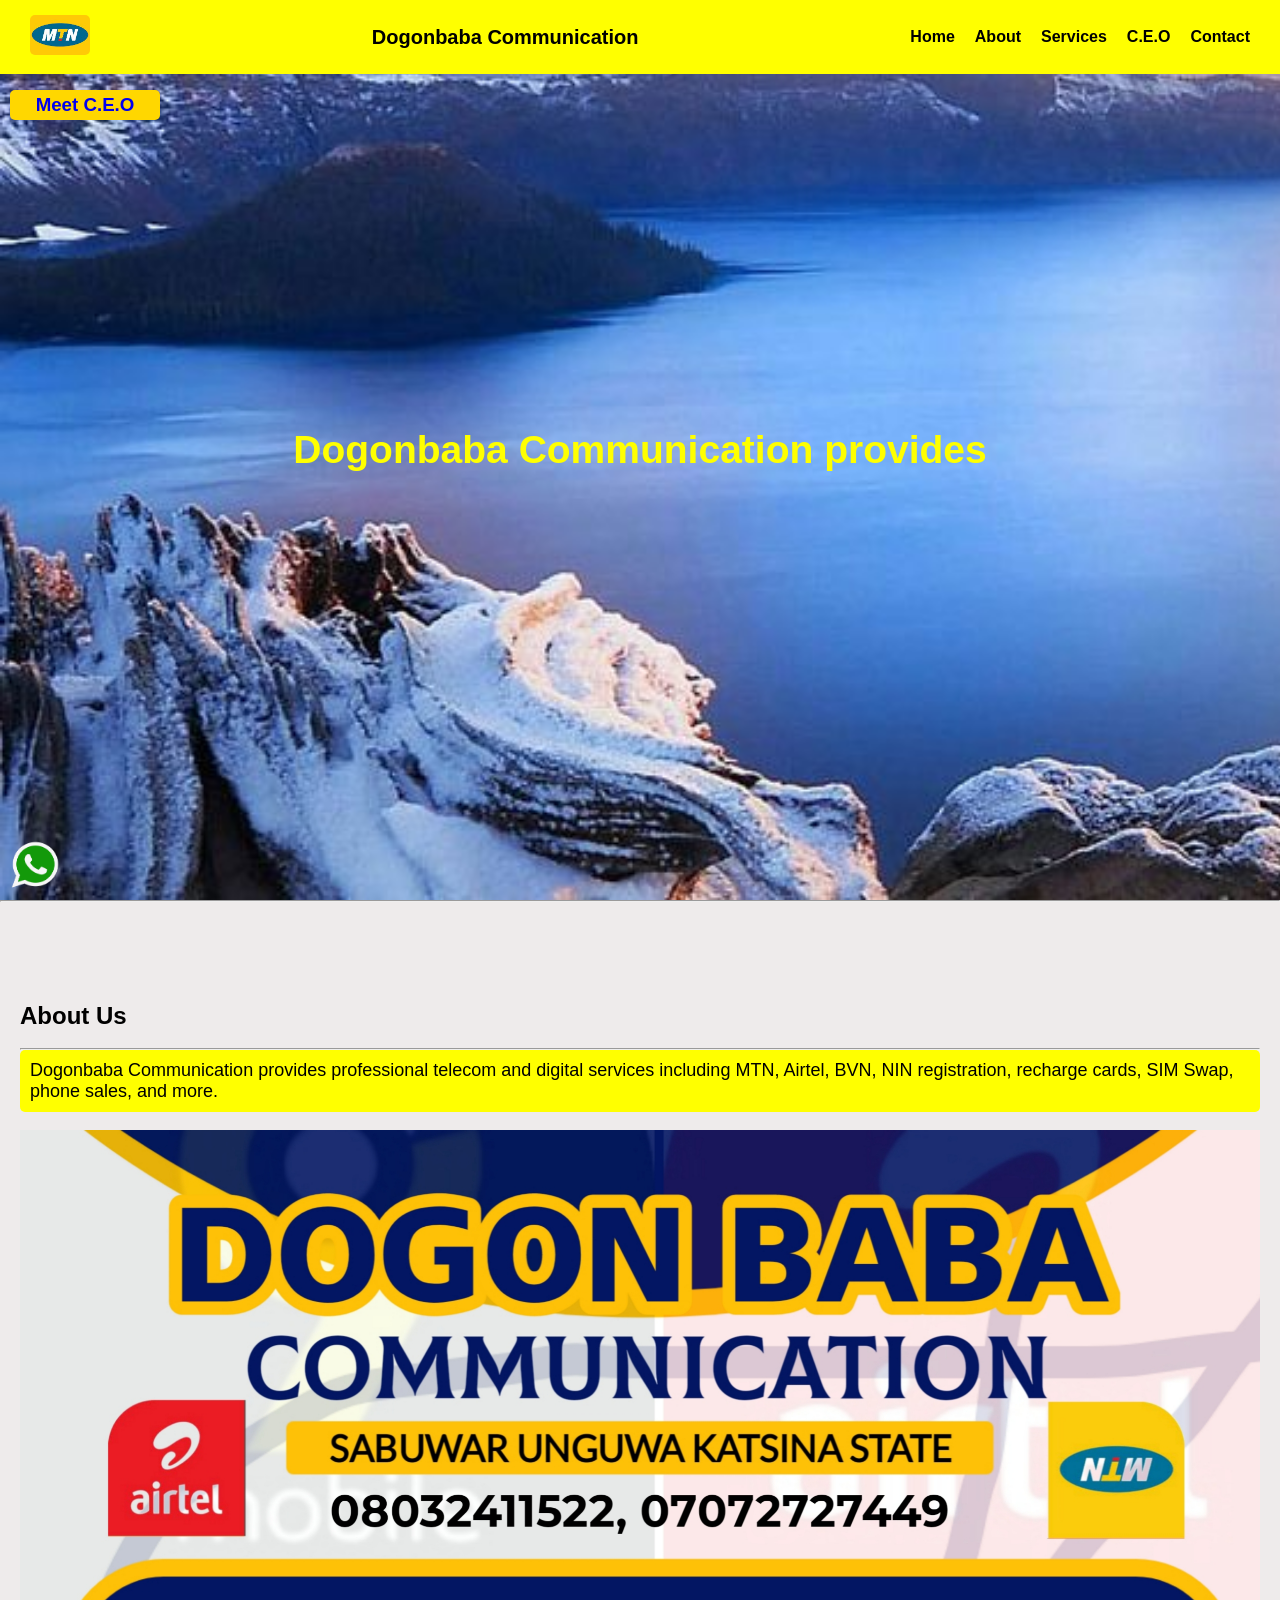
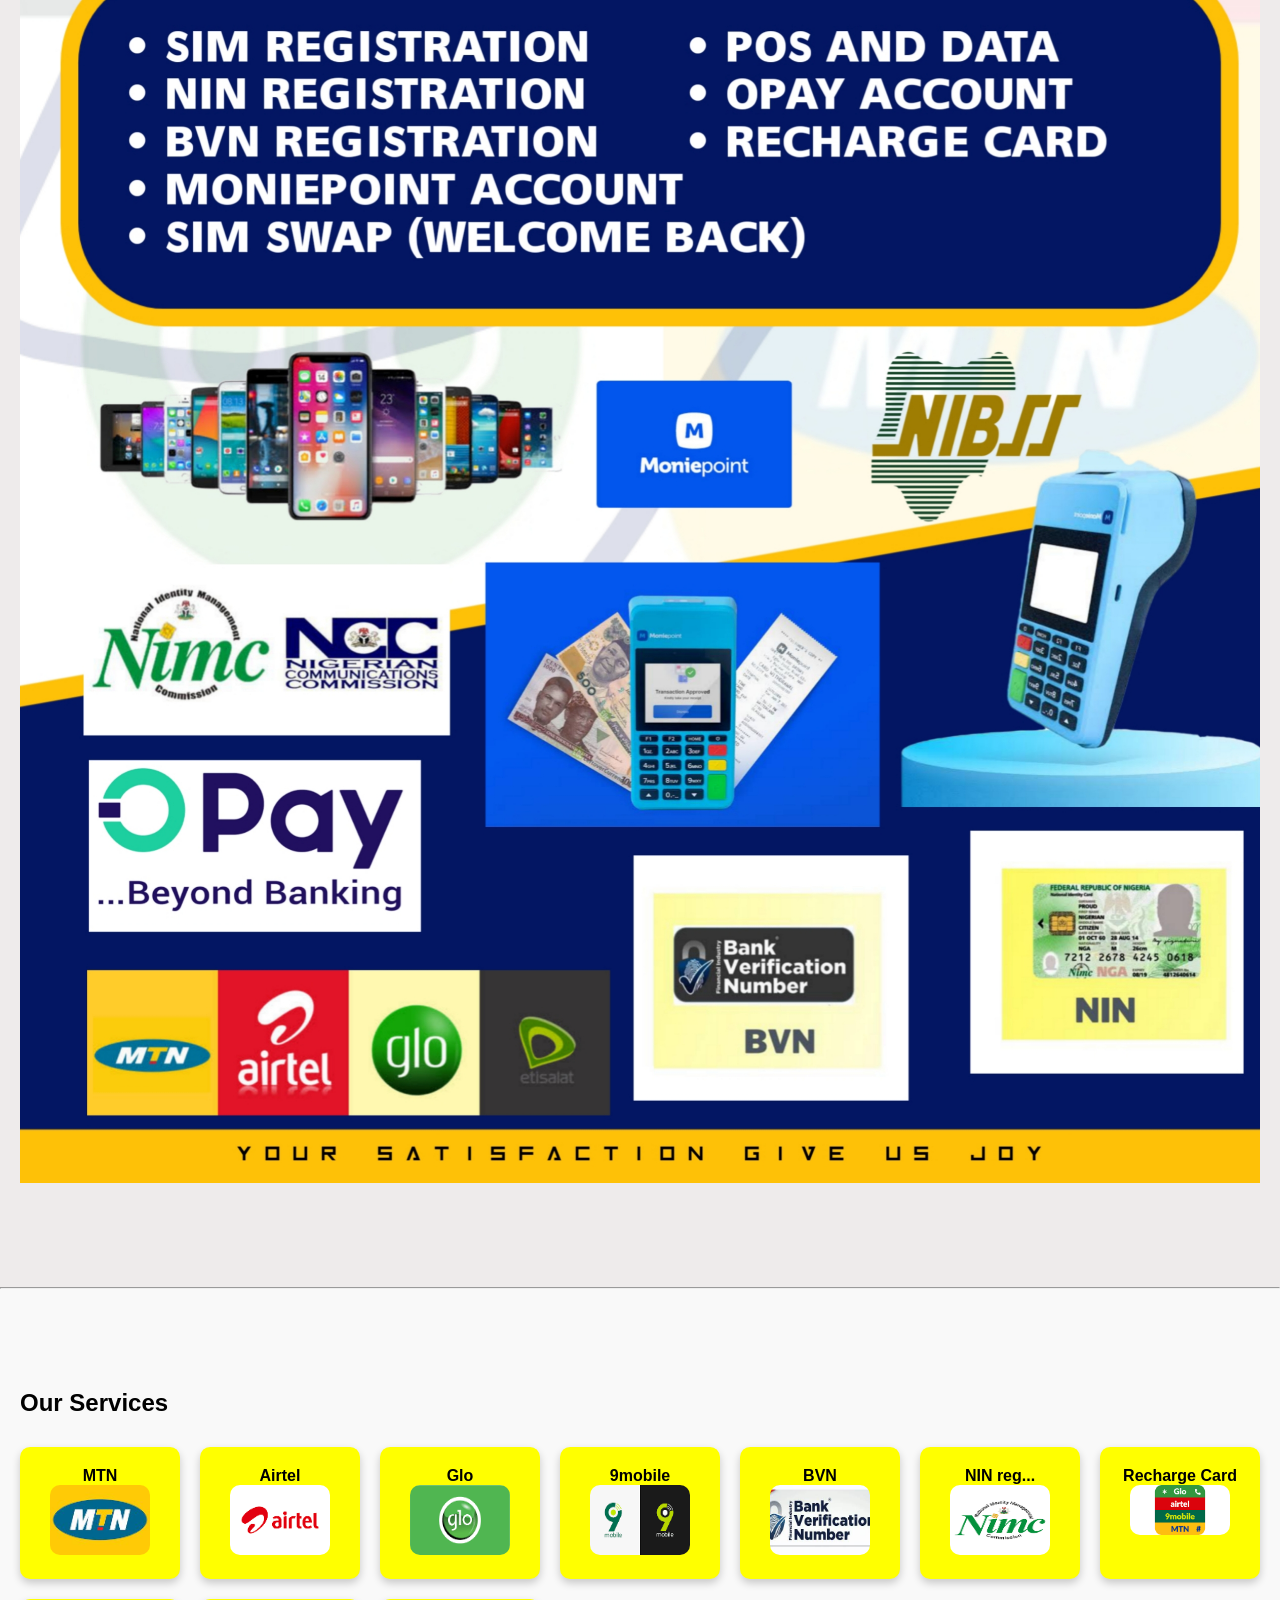
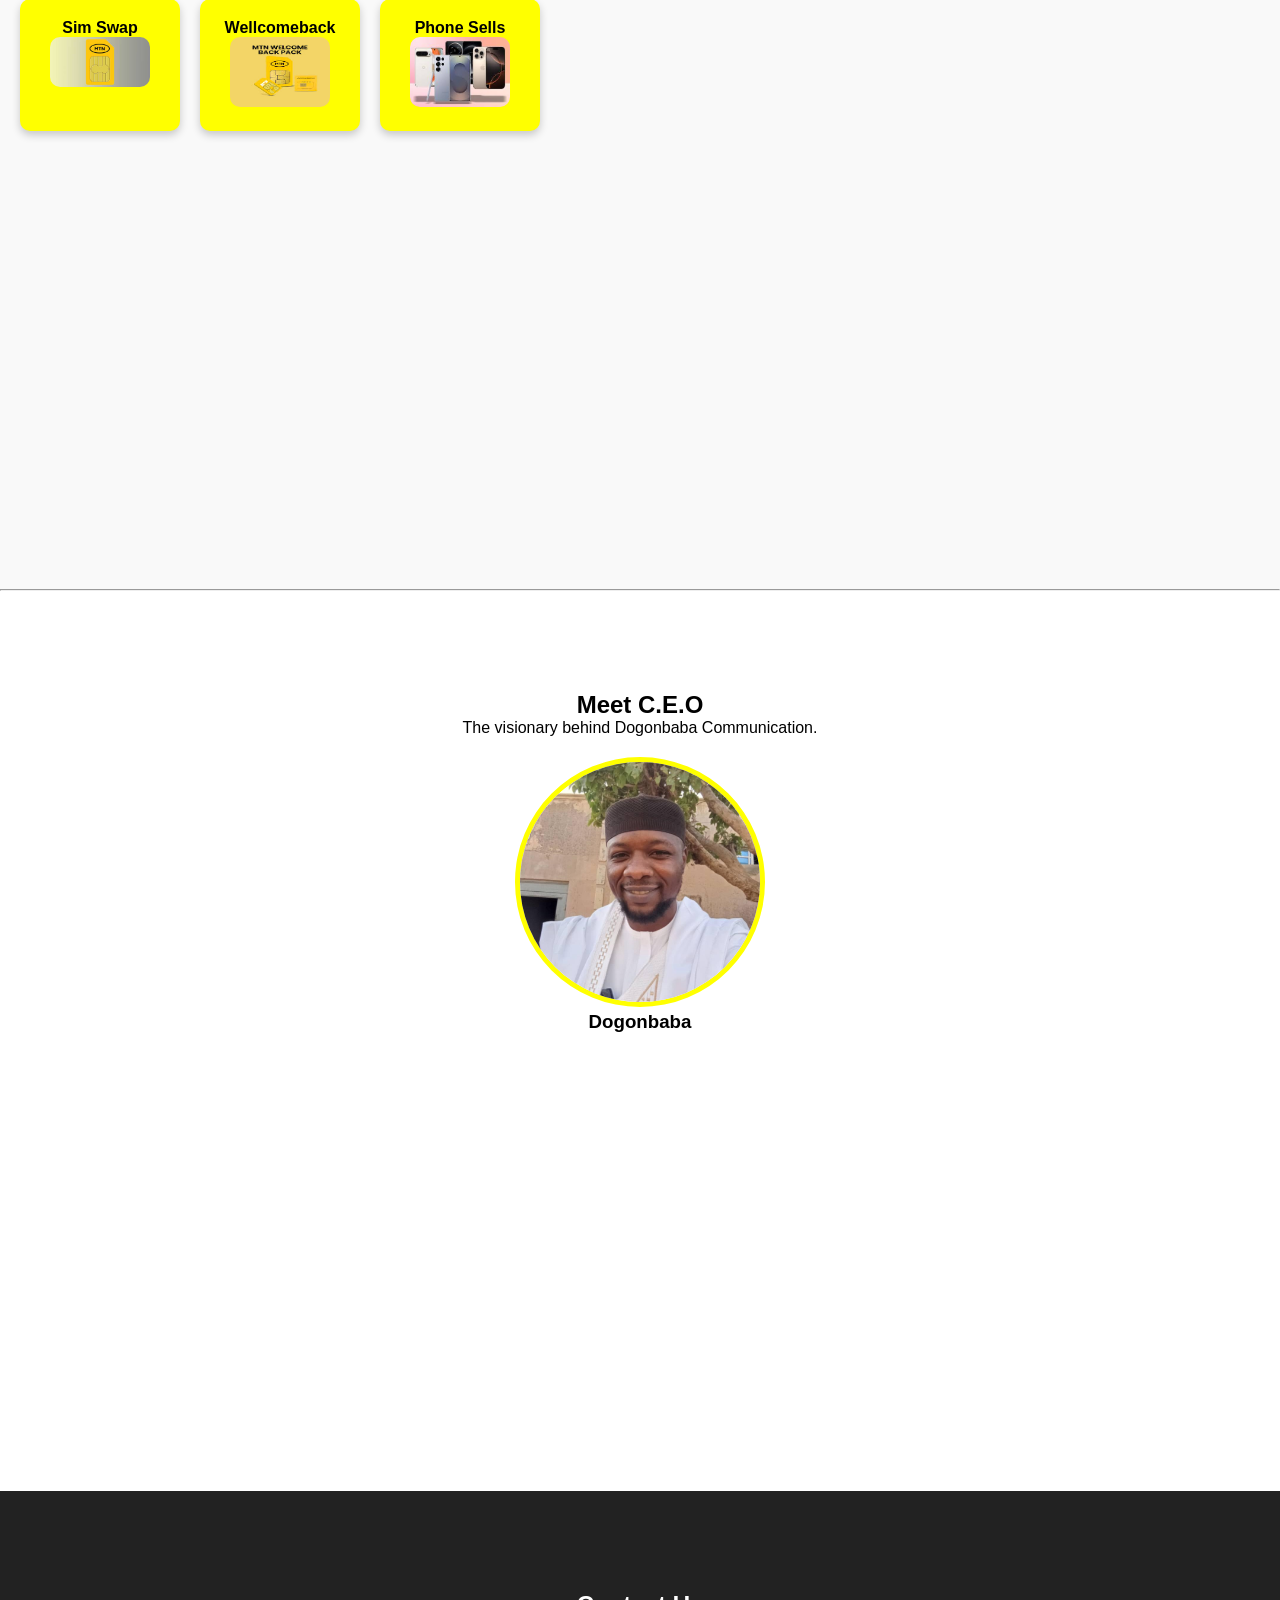
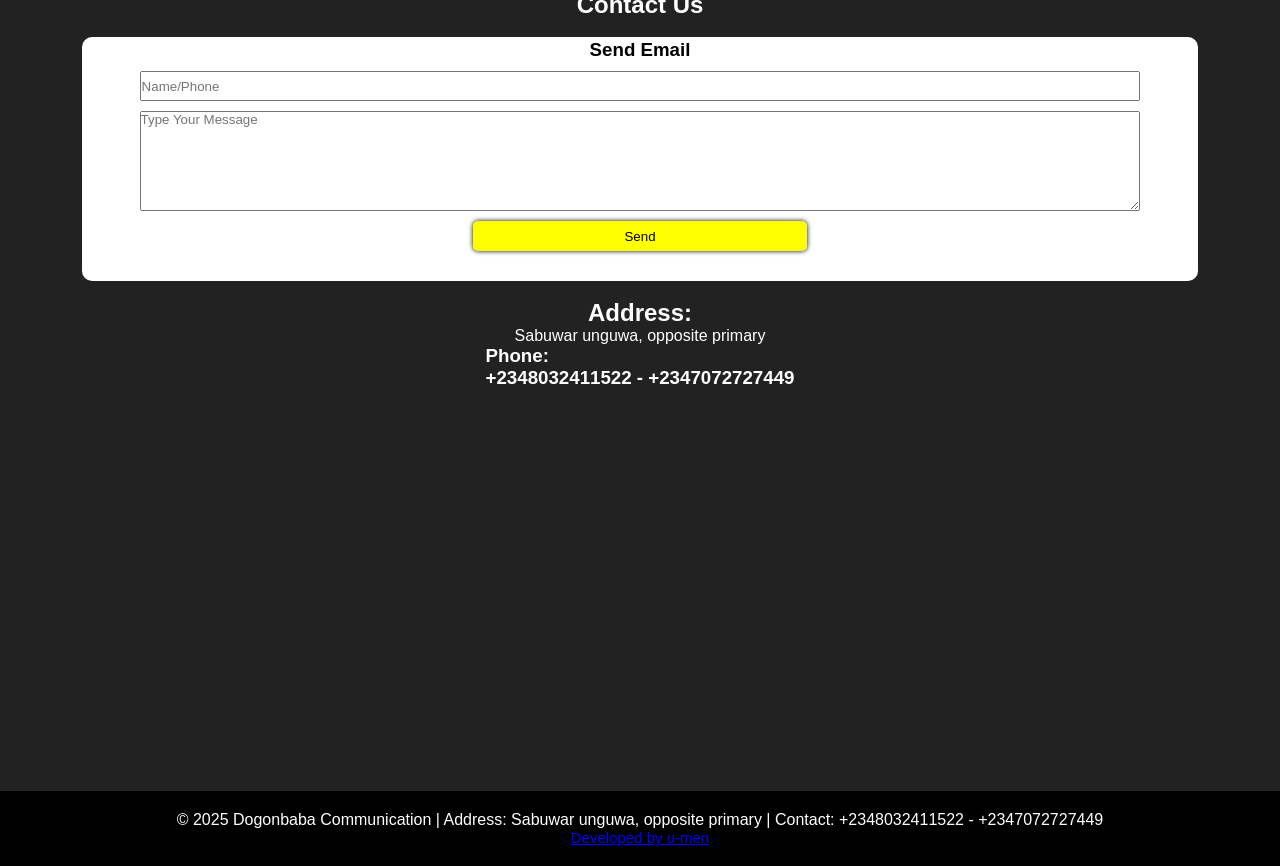
==== index.html @ 15e001a0 "Add files via upload" ====
<!DOCTYPE html>
<html lang="en">
<head>
  <meta charset="UTF-8">
  <meta name="viewport" content="width=device-width, initial-scale=1.0">
  <title>Dogonbaba Communication</title>
  <link rel="stylesheet" href="style.css">
  <link rel="icon" href="./mtn.jfif">
</head>
<body>

  <!-- HEADER -->
  <header>
    <a href="#home">
    <img src="mtn.jfif" alt="logo" width="60" height="40">
  </a>
    <h1>Dogonbaba Communication</h1>
    <nav>
      <a href="#home">Home</a>
      <a href="#about">About</a>
      <a href="#services">Services</a>
      <a href="#ceo">C.E.O</a>
      <a href="#contact">Contact</a>
    </nav>
    <span class="menu-toggle" onclick="toggleMenu()">☰</span>
  </header>

  <!-- SIDEBAR -->
  <div class="sidebar" id="sidebar">
    <a href="#home" onclick="toggleMenu()">Home</a>
    <a href="#about" onclick="toggleMenu()">About</a>
    <a href="#services" onclick="toggleMenu()">Services</a>
    <a href="#ceo" onclick="toggleMenu()">C.E.O</a>
    <a href="#contact" onclick="toggleMenu()">Contact</a>
  </div>

  <!-- HOME -->
  <section id="home">
    <h2 style="color: yellow;" id="message">Welcome to Dogonbaba Communication</h2>
    <a href="https://wa.me/message/7XPYGDAYXZLWI1">
    <img id="whatsapp" src="whatsapp.png" width="50" height="50" alt=""></a>
  </section>
  <a href="#ceo"><div class="ce-shotcut" onclick="ceo()"><h3>Meet C.E.O</h3></div></a>
<hr>
  <!-- ABOUT -->
  <section id="about">
    <h2>About Us</h2><br><hr>
    <div class="about-container">
    <p>Dogonbaba Communication provides professional telecom and digital services including MTN, Airtel, BVN, NIN registration, recharge cards, SIM Swap, phone sales, and more.</p>
  </div><br>
  <img id="player" src="player.jpg" alt="">
  </section><hr>

  <!-- SERVICES -->
  <section id="services">
    <h2>Our Services</h2>
    <div class="services-grid">
      <div class="service-box">MTN <img src="mtn.jfif" width="100" height="70" alt="MTN"></div>
      <div class="service-box">Airtel <img src="airtel1.png" width="100" height="70" alt="Airtel"></div>
      <div class="service-box">Glo <img src="glo.png" width="100" height="70" alt="Glo"></div>
      <div class="service-box">9mobile <img src="9mobile.png" width="100" height="70" alt="9mobile"></div>
      <div class="service-box">BVN <img src="[data-uri]" width="100" height="70" alt="BVN"></div>

      <div class="service-box">NIN reg... <img src="[data-uri]" width="100" height="70" alt="NIN registration"></div>
      <div class="service-box">Recharge Card <img src="recharge.png" width="100" height="50" alt="recharge"></div>
      <div class="service-box">Sim Swap <img src="[data-uri]" width="100" height="50" alt="Sim Swap"></div>
      <div class="service-box">Wellcomeback <img src="[data-uri]" width="100" height="70" alt="Wellcomeback"></div>
      <div class="service-box">Phone Sells <img src="[data-uri]" width="100" height="70" alt="Phone Sells"></div>
    </div>
  </section><hr>

  <!-- C.E.O -->
  <section id="ceo">
    <h2>Meet C.E.O</h2>
    <p>The visionary behind Dogonbaba Communication.</p>
    <a href="https://wa.me/message/7XPYGDAYXZLWI1">
    <img src="ceo.jfif" alt="C.E.O - Dogonbaba Communication"></a>
    <h3>Dogonbaba</h3>
  </section>

  <!-- CONTACT -->
  <section id="contact">
    <h2>Contact Us</h2><br>

    <form action="mailto:muhammaduumardanjuma@gmail.com" method="post" enctype="text/plain" id="form">
        <h3 style="color: black;">Send Email</h3>
        <input type="text" placeholder="Name/Phone" required>
        <textarea id="messages" placeholder="Type Your Message" required></textarea>
        <button onclick="sendbtn()">Send</button><br>
    </form><br>

    <h1>Address:</h1> 
    <p>Sabuwar unguwa, opposite primary</p>
    <h3>Phone: <p> +2348032411522 - +2347072727449</p></h3>
  </section>
  

  <!-- FOOTER -->
  <footer>
    <p>&copy; 2025 Dogonbaba Communication | Address: Sabuwar unguwa, opposite primary | Contact: +2348032411522 - +2347072727449</p>
    <a id="my-a" href="developer.html">
      <p id="developer">Developed by u-men</p>
    </a>
  </footer>

  <script src="script.js"></script>
</body>
</html>
---- style.css ----
* {
    margin: 0;
    padding: 0;
    box-sizing: border-box;
    scroll-behavior: smooth;
    font-family: Arial, Helvetica, sans-serif;
  }
  body {
    background: white;
    color: black;
  }

  /* HEADER */
  header {
    position: fixed;
    top: 0;
    left: 0;
    width: 100%;
    background: yellow;
    color: black;
    display: flex;
    justify-content: space-between;
    align-items: center;
    padding: 15px 30px;
    z-index: 1000;
  }
  header h1 {
    font-size: 20px;
    font-weight: bold;
  }
  header img{
    margin-right: 10px;
    border-radius: 5px;
  }
  nav {
    display: flex;
    gap: 20px;
  }
  nav a {
    color: black;
    text-decoration: none;
    font-weight: bold;
  }
  nav a:hover {
    text-decoration: underline;
  }

  /* MOBILE MENU BUTTON */
  .menu-toggle {
    display: none;
    font-size: 28px;
    cursor: pointer;
  }

  /* SIDEBAR MENU */
  .sidebar {
    position: fixed;
    top: 0;
    right: -250px;
    width: 250px;
    height: 100%;
    background: black;
    color: white;
    padding: 30px 20px;
    transition: right 0.3s ease;
    z-index: 2000;
  }
  .sidebar.active {
    right: 0;
  }
  .sidebar a {
    display: block;
    color: yellow;
    margin: 15px 0;
    font-weight: bold;
    text-decoration: none;
  }
  .sidebar a:hover {
    text-decoration: underline;
  }

  /* SECTIONS */
  section {
    padding: 100px 20px;
    min-height: 100vh;
  }
  #home {
    background: url("bg2.jpg");
    background-size: cover;
    color: white;
    display: flex;
    align-items: center;
    justify-content: center;
    text-align: center;
    font-size: 26px;
    font-weight: bold;
  }
  #message{
    animation: change 1s infinite alternate;
  }
  @keyframes change{
    from{
      opacity: 0%;
      transform: translatex(-10px);
    }
    to{
      transform: translatex(10px);
    }
  }
  #about {
    background: white;
    color: black;
    background: rgb(238, 235, 235);
  }
  #player{
    width: 100%;
  }
  .about-container{
    display: flex;
    justify-content: center;
    align-items: center;
    background: yellow;
    width: 100%;
    padding: 10px;
    font-size: 18px;
    font-family: Georgia, 'Times New Roman', Times, serif;
    border-radius: 5px;
  }
  #services {
    background: #f9f9f9;
  }
  #services img{
    border-radius: 10px;
  }
  #ceo {
    background: white;
    text-align: center;
  }
  .ce-shotcut{
    position: absolute;
    background: gold;
    border: none;
    width: 150px;
    height: 30px;
    top: 90px;
    left: 10px;
    display: flex;
    justify-content: center;
    align-items: center;
    border-radius: 5px;
    animation: down 1s alternate;
  }
  @keyframes down{
    from{
      transform: translatey(-100px);
    }
    to{
      transform: translatey(0px);
    }
  }
  #whatsapp{
    position: fixed;
    left: 10px;
    bottom: 10px;
    animation: flow 1s infinite alternate;
  }
@keyframes flow{
  form{
    transform: scale(-1.1);
  }
  to{
    transform: scale(1.2);
  }
}
  #ceo img {
    width: 250px;
    border-radius: 50%;
    margin-top: 20px;
    border: 5px solid yellow;
  }
  #contact {
    background: #222;
    color: white;
    display: flex;
    flex-direction: column;
    align-items: center;
  }
#developer{
 color: blue;
 font-size: 15px;
 
}
#my-a{
  color: blue;
  font-size: 15px;
}
  /* form */
  #form{
    background: white;
    width: 90%;
    padding: 2px;
    display: flex;
    flex-direction: column;
    justify-content: center;
    align-items: center;
    gap: 10px;
    border-radius: 10px;
    box-sizing: 0 0 15px white;
  }
  #form input{
    width: 90%;
    height: 30px;
  }
  #form textarea{
    width: 90%;
    height: 100px;
    max-width: 90%; max-height: 100px;
    min-width: 90%; min-height: 100px;
    }
    #form button{
      width: 30%;
      height: 30px;
      border: none;
      background: yellow;
      border-radius: 5px;
      box-shadow: 0 0 5px black;
    }
    #form button:focus{
      background: skyblue;
    }

  /* SERVICES GRID */
  .services-grid {
    display: grid;
    grid-template-columns: repeat(auto-fit, minmax(150px, 1fr));
    gap: 20px;
    margin-top: 30px;
  }
  .service-box {
    background: yellow;
    padding: 20px;
    text-align: center;
    border-radius: 10px;
    font-weight: bold;
    box-shadow: 0 4px 8px rgba(0,0,0,0.2);
  }
  .service-box:hover{
    transition: all 0.4s ease-in-out;
    transform: scale(1.1);
    box-shadow: 0 10px 10px black;
  }

  /* FOOTER */
  footer {
    background: black;
    color: white;
    text-align: center;
    padding: 20px;
  }

  /* RESPONSIVE */
  @media(max-width: 768px) {
    nav {
      display: none;
    }
    .menu-toggle {
      display: block;
    }
    #home{
      background: url("bg.jpg");
    }
  }
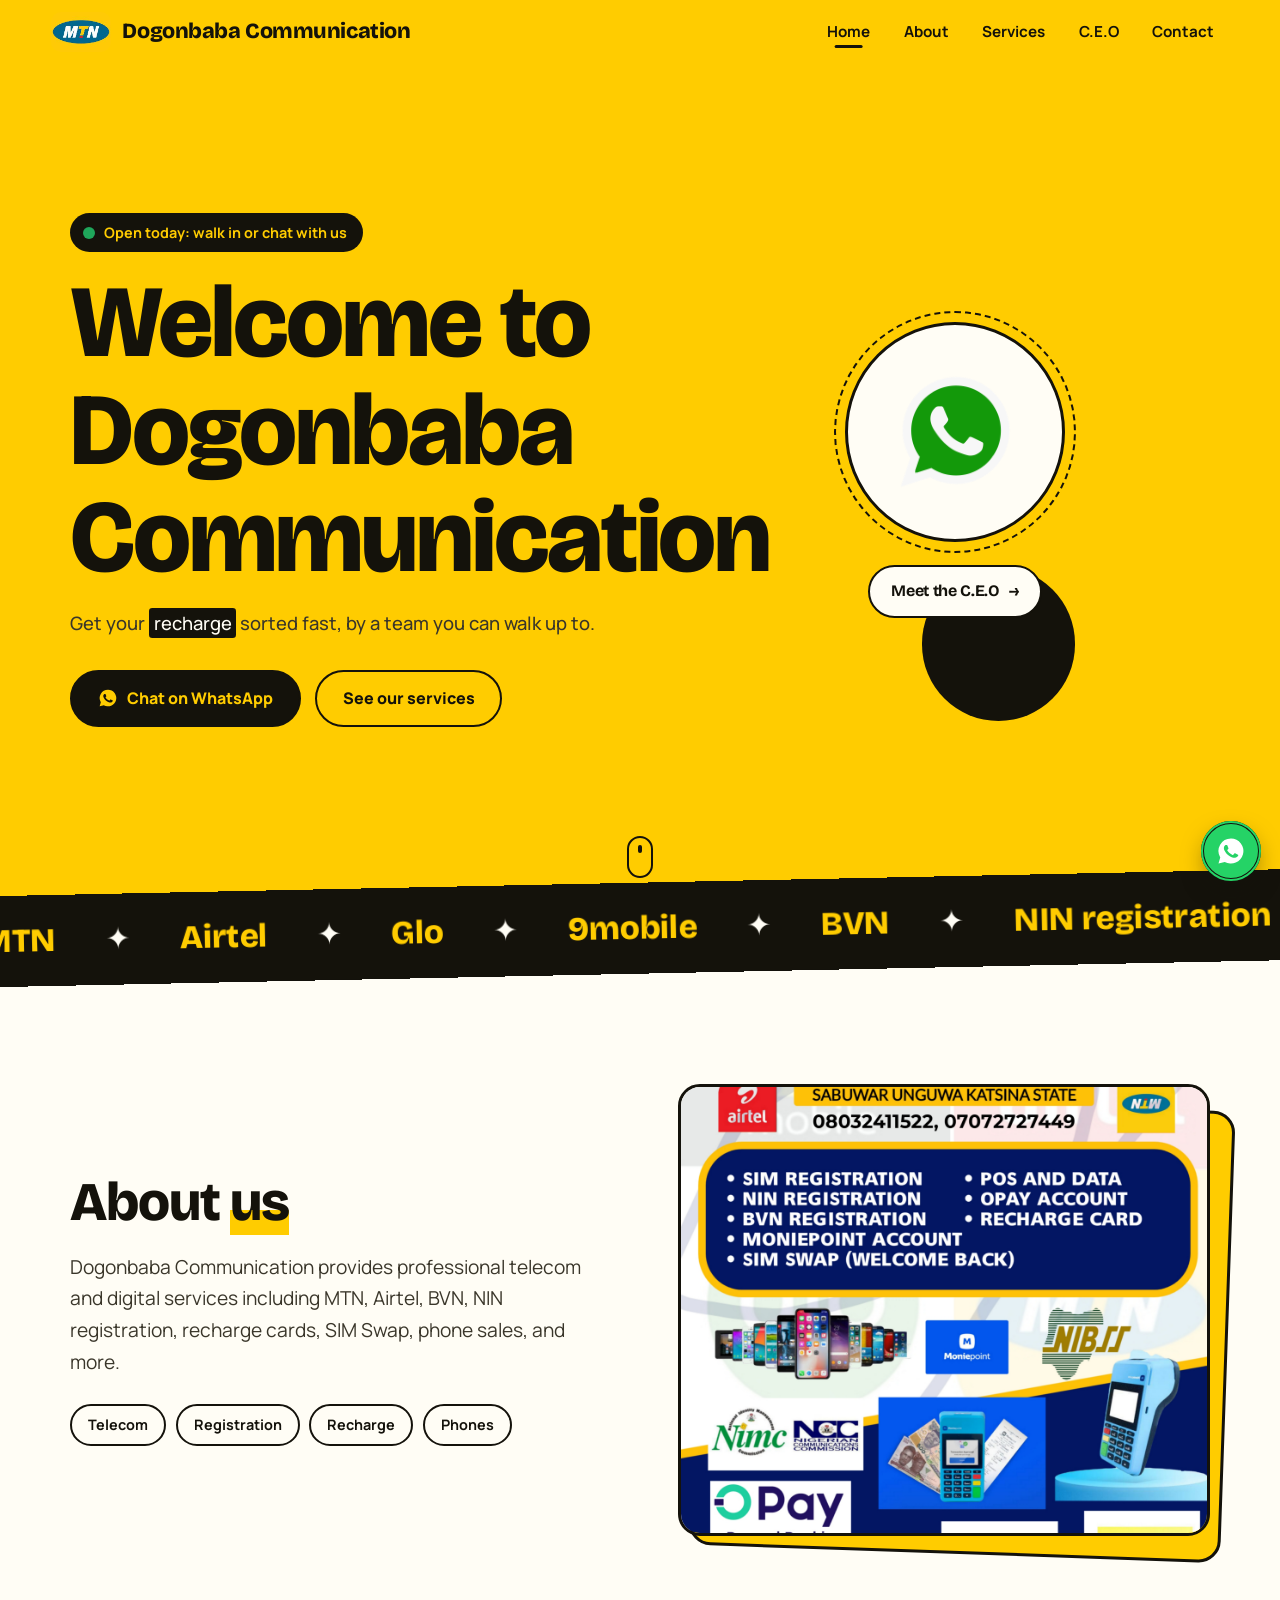
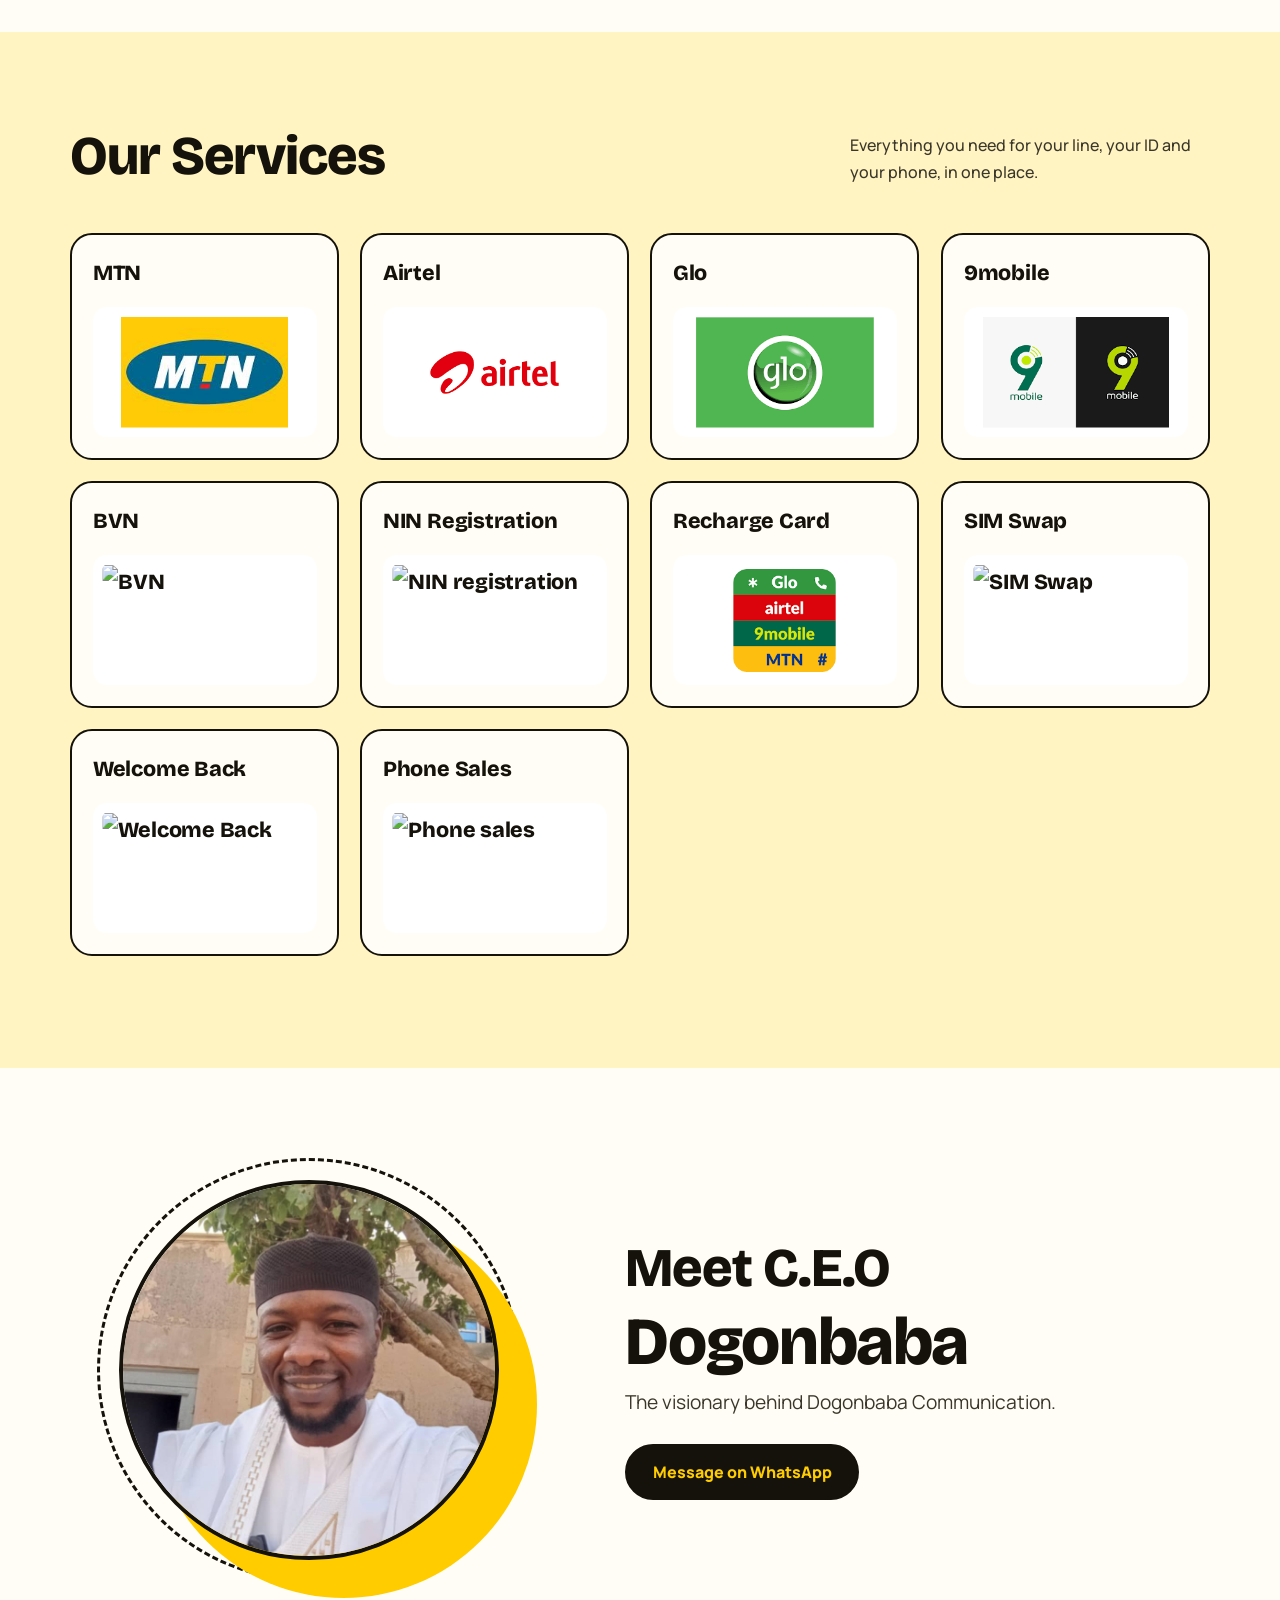
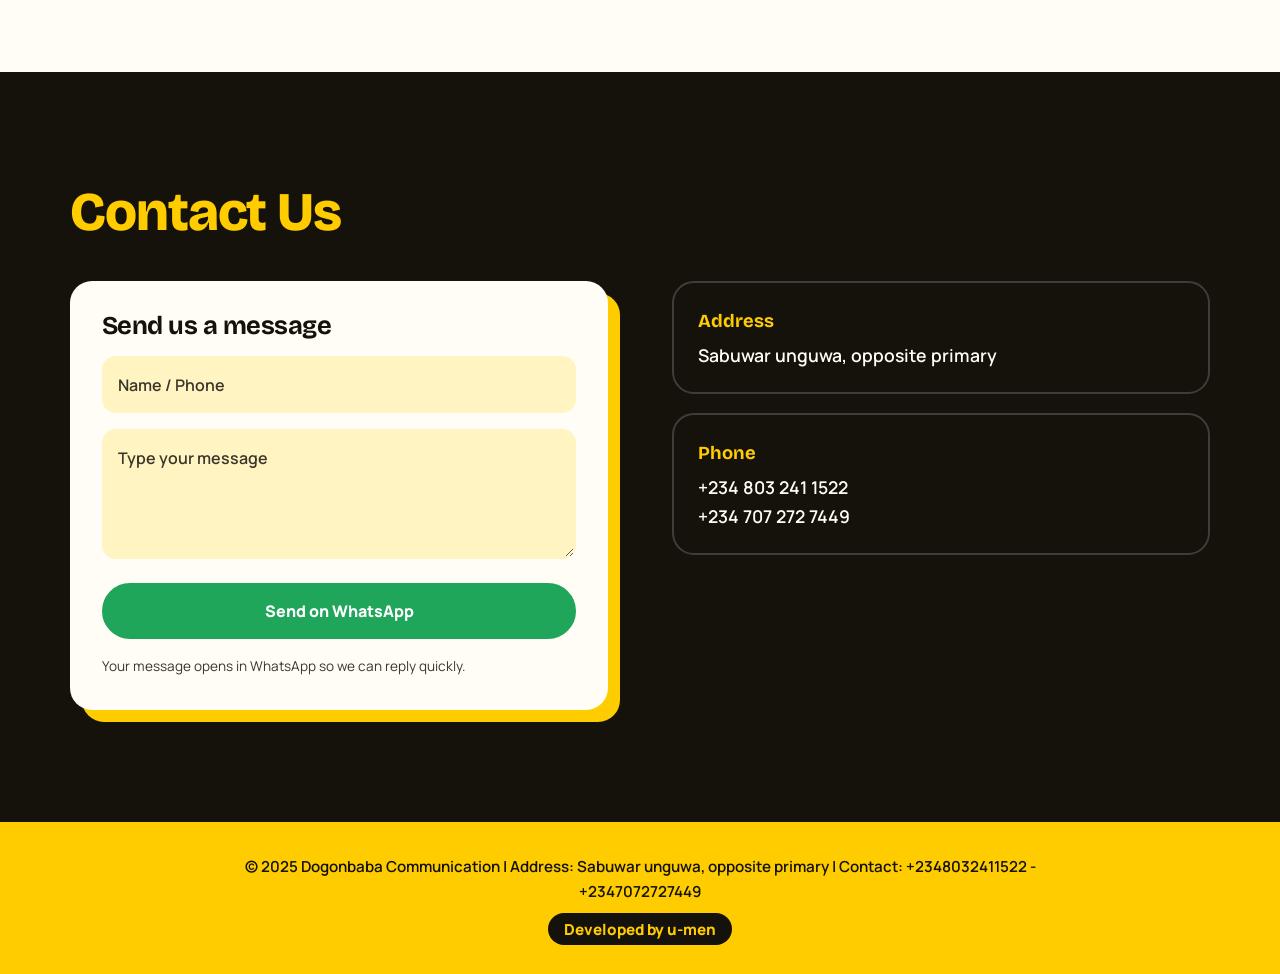
==== commit d5d38253: "Update print statement to reflect farewell message" ====
--- a/index.html
+++ b/index.html
@@ -3,106 +3,647 @@
 <head>
   <meta charset="UTF-8">
   <meta name="viewport" content="width=device-width, initial-scale=1.0">
-  <title>Dogonbaba Communication</title>
-  <link rel="stylesheet" href="style.css">
+  <title>Dogonbaba Communication | MTN, Airtel, BVN, NIN, SIM Swap</title>
+  <meta name="description" content="Dogonbaba Communication: MTN, Airtel, Glo and 9mobile services, BVN and NIN registration, recharge cards, SIM swap and phone sales.">
+  <meta name="theme-color" content="#FFCC00">
   <link rel="icon" href="./mtn.jfif">
+  <link rel="preconnect" href="https://fonts.googleapis.com">
+  <link rel="preconnect" href="https://fonts.gstatic.com" crossorigin>
+  <link href="https://fonts.googleapis.com/css2?family=Bricolage+Grotesque:opsz,wght@12..96,500;12..96,700;12..96,800&family=Manrope:wght@400;500;600;700&display=swap" rel="stylesheet">
+ 
+  <style>
+    /* ============ TOKENS ============ */
+    :root {
+      --yellow: #FFCC00;
+      --yellow-deep: #F2B800;
+      --ink: #14120B;
+      --ink-soft: #3A362A;
+      --paper: #FFFDF5;
+      --cream: #FFF4C2;
+      --line: rgba(20, 18, 11, .12);
+      --green: #1FA65A;
+      --radius: 22px;
+      --ease: cubic-bezier(.22, 1, .36, 1);
+      --display: "Bricolage Grotesque", "Trebuchet MS", system-ui, sans-serif;
+      --body: "Manrope", system-ui, -apple-system, "Segoe UI", Roboto, sans-serif;
+    }
+ 
+    /* ============ BASE ============ */
+    *, *::before, *::after { box-sizing: border-box; margin: 0; padding: 0; }
+    html { scroll-behavior: smooth; scroll-padding-top: 84px; }
+    body {
+      font-family: var(--body);
+      color: var(--ink);
+      background: var(--paper);
+      line-height: 1.65;
+      overflow-x: hidden;
+      -webkit-font-smoothing: antialiased;
+    }
+    img { max-width: 100%; display: block; }
+    a { color: inherit; text-decoration: none; }
+    :focus-visible { outline: 3px solid var(--ink); outline-offset: 3px; border-radius: 6px; }
+    .wrap { width: min(1140px, 92%); margin-inline: auto; }
+    section { position: relative; }
+ 
+    h1, h2, h3 { font-family: var(--display); line-height: 1.05; letter-spacing: -.02em; }
+    h2 { font-size: clamp(2rem, 5vw, 3.4rem); font-weight: 800; }
+ 
+    /* Scroll progress bar */
+    .progress {
+      position: fixed; inset: 0 0 auto 0; height: 4px; z-index: 200;
+      background: var(--ink); transform-origin: left; transform: scaleX(0);
+    }
+ 
+    /* ============ HEADER ============ */
+    header {
+      position: fixed; top: 0; left: 0; right: 0; z-index: 100;
+      display: flex; align-items: center; justify-content: space-between; gap: 1rem;
+      padding: .7rem 4%;
+      background: rgba(255, 204, 0, .92);
+      backdrop-filter: blur(12px);
+      -webkit-backdrop-filter: blur(12px);
+      transition: padding .4s var(--ease), box-shadow .4s var(--ease), background .4s;
+      animation: dropIn .9s var(--ease) both;
+    }
+    header.scrolled { padding-block: .4rem; box-shadow: 0 10px 30px -12px rgba(20, 18, 11, .45); }
+    .brand { display: flex; align-items: center; gap: .7rem; }
+    .brand img { width: 60px; height: 40px; object-fit: cover; border-radius: 10px; transition: transform .5s var(--ease); }
+    .brand:hover img { transform: rotate(-6deg) scale(1.08); }
+    .brand h1 { font-size: clamp(1rem, 2.6vw, 1.35rem); font-weight: 800; }
+ 
+    nav { display: flex; gap: .3rem; }
+    nav a {
+      position: relative; padding: .5rem .9rem; font-weight: 700; font-size: .95rem; border-radius: 999px;
+      transition: color .3s, background .3s;
+    }
+    nav a::after {
+      content: ""; position: absolute; left: 50%; bottom: 4px; width: 0; height: 3px; border-radius: 3px;
+      background: var(--ink); transform: translateX(-50%); transition: width .35s var(--ease);
+    }
+    nav a:hover::after, nav a.active::after { width: 40%; }
+ 
+    .menu-toggle {
+      display: none; width: 44px; height: 44px; border: 0; border-radius: 12px; cursor: pointer;
+      background: var(--ink); color: var(--yellow); font-size: 1.4rem; line-height: 1;
+      transition: transform .3s var(--ease);
+    }
+    .menu-toggle:active { transform: scale(.9); }
+ 
+    /* ============ SIDEBAR (mobile) ============ */
+    .overlay {
+      position: fixed; inset: 0; z-index: 110; background: rgba(20, 18, 11, .55);
+      opacity: 0; pointer-events: none; transition: opacity .4s;
+    }
+    .overlay.open { opacity: 1; pointer-events: auto; }
+    .sidebar {
+      position: fixed; top: 0; right: 0; bottom: 0; z-index: 120; width: min(300px, 82%);
+      background: var(--ink); color: var(--paper);
+      display: flex; flex-direction: column; gap: .4rem; padding: 5rem 1.5rem 2rem;
+      transform: translateX(105%); transition: transform .55s var(--ease);
+    }
+    .sidebar.open { transform: none; }
+    .sidebar a {
+      font-family: var(--display); font-size: 1.7rem; font-weight: 700; padding: .5rem 0;
+      border-bottom: 1px solid rgba(255, 255, 255, .12);
+      opacity: 0; transform: translateX(30px); transition: opacity .5s var(--ease), transform .5s var(--ease), color .3s, padding .3s;
+    }
+    .sidebar.open a { opacity: 1; transform: none; }
+    .sidebar.open a:nth-child(1) { transition-delay: .10s; }
+    .sidebar.open a:nth-child(2) { transition-delay: .16s; }
+    .sidebar.open a:nth-child(3) { transition-delay: .22s; }
+    .sidebar.open a:nth-child(4) { transition-delay: .28s; }
+    .sidebar.open a:nth-child(5) { transition-delay: .34s; }
+    .sidebar a:hover { color: var(--yellow); padding-left: .6rem; }
+ 
+    /* ============ HERO ============ */
+    #home {
+      min-height: 100svh; display: grid; align-items: center;
+      padding: 7.5rem 0 5rem; background: var(--yellow); overflow: hidden; isolation: isolate;
+    }
+    /* signal rings radiating from the corner: the page's one big moment */
+    .signal { position: absolute; right: -8vw; bottom: -10vw; width: 60vw; height: 60vw; z-index: -1; }
+    .signal span {
+      position: absolute; inset: 0; border-radius: 50%; border: 3px solid var(--ink); opacity: 0;
+      animation: ping 6s var(--ease) infinite;
+    }
+    .signal span:nth-child(2) { animation-delay: 1.5s; }
+    .signal span:nth-child(3) { animation-delay: 3s; }
+    .signal span:nth-child(4) { animation-delay: 4.5s; }
+    .signal::after {
+      content: ""; position: absolute; inset: 40%; border-radius: 50%; background: var(--ink);
+    }
+    .hero-grid { display: grid; grid-template-columns: 1.25fr .75fr; gap: 2rem; align-items: center; }
+    .hero-copy .hello {
+      display: inline-flex; align-items: center; gap: .6rem; padding: .45rem 1rem .45rem .5rem;
+      background: var(--ink); color: var(--yellow); border-radius: 999px; font-weight: 700; font-size: .9rem;
+      animation: rise .9s .15s var(--ease) both;
+    }
+    .hello i { width: 12px; height: 12px; border-radius: 50%; background: var(--green); box-shadow: 0 0 0 0 rgba(31, 166, 90, .7); animation: pulse 1.8s infinite; margin-left: .3rem; }
+    #message {
+      font-size: clamp(2.6rem, 8.5vw, 6.4rem); font-weight: 800; margin: 1.1rem 0 1rem; color: var(--ink);
+    }
+    #message .line { display: block; overflow: hidden; }
+    #message .line > span { display: block; transform: translateY(110%); animation: slideUp 1s var(--ease) forwards; }
+    #message .line:nth-child(2) > span { animation-delay: .12s; }
+    #message .line:nth-child(3) > span { animation-delay: .24s; }
+    .swap { display: inline-block; position: relative; color: var(--paper); background: var(--ink); padding: 0 .25em; border-radius: .18em; transition: transform .45s var(--ease), opacity .45s; }
+    .swap.out { transform: translateY(-40%) rotateX(70deg); opacity: 0; }
+    .hero-copy p.lead { max-width: 52ch; font-size: 1.15rem; font-weight: 500; color: var(--ink-soft); animation: rise 1s .5s var(--ease) both; }
+    .cta-row { display: flex; flex-wrap: wrap; gap: .9rem; margin-top: 2rem; animation: rise 1s .65s var(--ease) both; }
+ 
+    .btn {
+      position: relative; display: inline-flex; align-items: center; gap: .6rem; overflow: hidden;
+      padding: .95rem 1.6rem; border: 2px solid var(--ink); border-radius: 999px; cursor: pointer;
+      font: 800 1rem var(--body); background: var(--ink); color: var(--yellow);
+      transition: transform .35s var(--ease), color .35s, box-shadow .35s;
+    }
+    .btn::before {
+      content: ""; position: absolute; inset: 0; background: var(--paper); transform: translateY(101%);
+      transition: transform .45s var(--ease); z-index: -1;
+    }
+    .btn:hover { color: var(--ink); transform: translateY(-3px); box-shadow: 0 14px 24px -10px rgba(20, 18, 11, .6); }
+    .btn:hover::before { transform: none; }
+    .btn.ghost { background: transparent; color: var(--ink); }
+    .btn.ghost::before { background: var(--ink); }
+    .btn.ghost:hover { color: var(--yellow); }
+    .btn svg { width: 20px; height: 20px; fill: currentColor; }
+ 
+    /* hero side: WhatsApp orb + meet CEO */
+    .hero-side { display: grid; justify-items: center; gap: 1.4rem; }
+    .wa-orb {
+      position: relative; display: grid; place-items: center; width: clamp(150px, 22vw, 220px); aspect-ratio: 1;
+      background: var(--paper); border: 3px solid var(--ink); border-radius: 50%;
+      animation: float 5s ease-in-out infinite, rise 1s .4s var(--ease) both;
+      transition: transform .4s var(--ease);
+    }
+    .wa-orb:hover { transform: scale(1.08) rotate(-4deg); }
+    .wa-orb::before { content: ""; position: absolute; inset: -14px; border: 2px dashed var(--ink); border-radius: 50%; animation: spin 18s linear infinite; }
+    .wa-orb img { width: 55%; height: auto; }
+    .ce-shotcut {
+      display: inline-flex; align-items: center; gap: .6rem; padding: .7rem 1.3rem;
+      background: var(--paper); border: 2px solid var(--ink); border-radius: 999px;
+      font-family: var(--display); font-weight: 700; transition: transform .35s var(--ease), background .35s;
+      animation: rise 1s .8s var(--ease) both;
+    }
+    .ce-shotcut h3 { font-size: 1rem; }
+    .ce-shotcut:hover { transform: translateY(-4px) rotate(-2deg); background: var(--cream); }
+    .ce-shotcut .arr { transition: transform .35s var(--ease); }
+    .ce-shotcut:hover .arr { transform: translateX(6px); }
+ 
+    .scroll-hint { position: absolute; left: 50%; bottom: 1.4rem; width: 26px; height: 42px; border: 2px solid var(--ink); border-radius: 20px; transform: translateX(-50%); }
+    .scroll-hint::after { content: ""; position: absolute; left: 50%; top: 7px; width: 4px; height: 8px; border-radius: 4px; background: var(--ink); transform: translateX(-50%); animation: wheel 1.8s infinite; }
+ 
+    /* ============ MARQUEE ============ */
+    .marquee { background: var(--ink); color: var(--yellow); overflow: hidden; padding: 1.1rem 0; transform: rotate(-1.2deg) scale(1.03); margin-block: -1rem; position: relative; z-index: 3; }
+    .marquee-track { display: flex; width: max-content; gap: 3rem; animation: scroll 28s linear infinite; }
+    .marquee:hover .marquee-track { animation-play-state: paused; }
+    .marquee-track span { font-family: var(--display); font-weight: 800; font-size: clamp(1.3rem, 3vw, 2rem); white-space: nowrap; display: inline-flex; align-items: center; gap: 3rem; }
+    .marquee-track span::after { content: "✦"; color: var(--paper); font-size: .9em; }
+ 
+    /* ============ ABOUT ============ */
+    #about { padding: 8rem 0 6rem; }
+    .about-grid { display: grid; grid-template-columns: 1fr 1fr; gap: clamp(2rem, 6vw, 5rem); align-items: center; }
+    .about-container p { font-size: 1.2rem; color: var(--ink-soft); margin-top: 1.3rem; max-width: 46ch; }
+    .about-container h2 span { background: linear-gradient(transparent 62%, var(--yellow) 62%); background-size: 0 100%; background-repeat: no-repeat; transition: background-size 1.1s .3s var(--ease); }
+    .about-container.in h2 span { background-size: 100% 100%; }
+    .chips { display: flex; flex-wrap: wrap; gap: .6rem; margin-top: 1.6rem; }
+    .chips li { list-style: none; padding: .45rem 1rem; border: 2px solid var(--ink); border-radius: 999px; font-weight: 700; font-size: .9rem; transition: background .3s, transform .3s var(--ease); }
+    .chips li:hover { background: var(--yellow); transform: translateY(-3px) rotate(-2deg); }
+    .photo-frame { position: relative; }
+    .photo-frame::before { content: ""; position: absolute; inset: 0; background: var(--yellow); border: 3px solid var(--ink); border-radius: var(--radius); transform: translate(18px, 18px) rotate(2deg); transition: transform .6s var(--ease); }
+    .photo-frame:hover::before { transform: translate(8px, 8px) rotate(0); }
+    #player { position: relative; width: 100%; aspect-ratio: 4 / 3.4; object-fit: cover; border: 3px solid var(--ink); border-radius: var(--radius); transition: transform .6s var(--ease); }
+    .photo-frame:hover #player { transform: translate(-6px, -6px); }
+ 
+    /* ============ SERVICES ============ */
+    #services { padding: 6rem 0 7rem; background: var(--cream); }
+    .section-head { display: flex; align-items: end; justify-content: space-between; flex-wrap: wrap; gap: 1rem; margin-bottom: 3rem; }
+    .section-head p { max-width: 36ch; color: var(--ink-soft); font-weight: 500; }
+    .services-grid { display: grid; grid-template-columns: repeat(auto-fill, minmax(230px, 1fr)); gap: 1.3rem; perspective: 1000px; }
+    .service-box {
+      position: relative; display: flex; flex-direction: column; gap: 1rem; padding: 1.3rem;
+      background: var(--paper); border: 2px solid var(--ink); border-radius: var(--radius); overflow: hidden;
+      font-family: var(--display); font-weight: 800; font-size: 1.35rem; letter-spacing: -.01em;
+      transform-style: preserve-3d; will-change: transform;
+      transition: transform .25s ease-out, box-shadow .4s var(--ease), color .4s;
+      isolation: isolate;
+    }
+    .service-box::before {
+      content: ""; position: absolute; inset: 0; z-index: -1; background: var(--ink);
+      clip-path: circle(0 at var(--mx, 50%) var(--my, 50%)); transition: clip-path .6s var(--ease);
+    }
+    .service-box:hover { color: var(--yellow); box-shadow: 10px 10px 0 var(--yellow-deep); }
+    .service-box:hover::before { clip-path: circle(150% at var(--mx, 50%) var(--my, 50%)); }
+    .service-box img {
+      width: 100%; height: 130px; object-fit: contain; padding: .6rem; background: #fff; border-radius: 14px;
+      transition: transform .6s var(--ease);
+    }
+    .service-box:hover img { transform: scale(1.06) rotate(-2deg); }
+    .service-box .tag { font-family: var(--body); font-size: .85rem; font-weight: 600; opacity: .7; margin-top: -.6rem; }
+ 
+    /* ============ CEO ============ */
+    #ceo { padding: 7rem 0; overflow: hidden; }
+    .ceo-grid { display: grid; grid-template-columns: .9fr 1.1fr; gap: clamp(2rem, 6vw, 5rem); align-items: center; }
+    .ceo-photo { position: relative; justify-self: center; width: min(380px, 100%); }
+    .ceo-photo::before, .ceo-photo::after { content: ""; position: absolute; border-radius: 50%; z-index: 0; }
+    .ceo-photo::before { inset: -22px; border: 3px dashed var(--ink); animation: spin 30s linear infinite; }
+    .ceo-photo::after { inset: 8% -10% -10% 8%; background: var(--yellow); animation: morph 9s ease-in-out infinite; }
+    .ceo-photo a { position: relative; z-index: 1; display: block; }
+    .ceo-photo img { width: 100%; aspect-ratio: 1; object-fit: cover; border-radius: 50%; border: 4px solid var(--ink); transition: transform .6s var(--ease), filter .6s; }
+    .ceo-photo:hover img { transform: scale(1.04) rotate(-2deg); }
+    .ceo-copy h3 { font-size: clamp(2.4rem, 6vw, 4.2rem); font-weight: 800; margin: .6rem 0; }
+    .ceo-copy p { font-size: 1.2rem; color: var(--ink-soft); max-width: 40ch; margin-bottom: 1.6rem; }
+ 
+    /* ============ CONTACT ============ */
+    #contact { padding: 7rem 0; background: var(--ink); color: var(--paper); }
+    #contact h2 { color: var(--yellow); }
+    .contact-grid { display: grid; grid-template-columns: 1fr 1fr; gap: clamp(2rem, 5vw, 4rem); margin-top: 2.5rem; align-items: start; }
+    #form {
+      display: grid; gap: 1rem; padding: 2rem; background: var(--paper); color: var(--ink);
+      border-radius: var(--radius); box-shadow: 12px 12px 0 var(--yellow);
+    }
+    #form h3 { font-size: 1.6rem; color: var(--ink); }
+    .field { position: relative; }
+    .field input, .field textarea {
+      width: 100%; padding: 1.35rem 1rem .6rem; font: 500 1rem var(--body); color: var(--ink);
+      background: var(--cream); border: 2px solid transparent; border-radius: 14px; outline: none; resize: vertical;
+      transition: border-color .3s, background .3s, box-shadow .3s;
+    }
+    .field textarea { min-height: 130px; }
+    .field label { position: absolute; left: 1rem; top: 1rem; font-weight: 600; color: var(--ink-soft); pointer-events: none; transition: transform .3s var(--ease), font-size .3s, color .3s; transform-origin: left top; }
+    .field input:focus, .field textarea:focus { border-color: var(--ink); background: #fff; box-shadow: 0 8px 20px -10px rgba(20, 18, 11, .5); }
+    .field input:focus + label, .field input:not(:placeholder-shown) + label,
+    .field textarea:focus + label, .field textarea:not(:placeholder-shown) + label { transform: translateY(-.55rem) scale(.78); }
+    #form .btn { justify-content: center; background: var(--green); border-color: var(--green); color: #fff; }
+    #form .btn::before { background: var(--ink); }
+    #form .btn:hover { color: var(--yellow); border-color: var(--ink); }
+    .form-note { font-size: .85rem; color: var(--ink-soft); }
+ 
+    .info { display: grid; gap: 1.2rem; }
+    .info-card { padding: 1.4rem 1.5rem; border: 2px solid rgba(255, 255, 255, .18); border-radius: var(--radius); transition: border-color .3s, transform .4s var(--ease), background .3s; }
+    .info-card:hover { border-color: var(--yellow); transform: translateX(8px); background: rgba(255, 204, 0, .06); }
+    .info-card h4 { font-family: var(--display); font-size: 1.15rem; color: var(--yellow); margin-bottom: .3rem; }
+    .info-card p, .info-card a { font-size: 1.1rem; font-weight: 600; display: block; }
+    .info-card a:hover { color: var(--yellow); }
+ 
+    /* ============ FOOTER ============ */
+    footer { background: var(--yellow); padding: 2rem 4%; text-align: center; font-weight: 600; font-size: .95rem; }
+    footer p { max-width: 80ch; margin-inline: auto; }
+    #my-a { display: inline-block; margin-top: .8rem; }
+    #developer { font-weight: 800; padding: .35rem 1rem; background: var(--ink); color: var(--yellow); border-radius: 999px; transition: transform .35s var(--ease); }
+    #my-a:hover #developer { transform: scale(1.08) rotate(-2deg); }
+ 
+    /* Floating WhatsApp button */
+    .fab {
+      position: fixed; right: 1.2rem; bottom: 1.2rem; z-index: 90; width: 60px; height: 60px; border-radius: 50%;
+      display: grid; place-items: center; background: #25D366; border: 3px solid var(--ink);
+      box-shadow: 0 10px 24px -6px rgba(20, 18, 11, .55); transition: transform .35s var(--ease);
+      animation: rise 1s 1.2s var(--ease) both;
+    }
+    .fab::before { content: ""; position: absolute; inset: -3px; border-radius: 50%; border: 2px solid #25D366; animation: ring 2.2s infinite; }
+    .fab:hover { transform: scale(1.12) rotate(-8deg); }
+    .fab svg { width: 30px; height: 30px; fill: #fff; }
+ 
+    /* ============ REVEAL ============ */
+    .reveal { opacity: 0; transform: translateY(46px) scale(.98); transition: opacity .9s var(--ease), transform .9s var(--ease); transition-delay: var(--d, 0s); }
+    .reveal.in { opacity: 1; transform: none; }
+ 
+    /* ============ KEYFRAMES ============ */
+    @keyframes dropIn { from { transform: translateY(-100%); } }
+    @keyframes rise { from { opacity: 0; transform: translateY(30px); } }
+    @keyframes slideUp { to { transform: none; } }
+    @keyframes ping { 0% { transform: scale(.4); opacity: .55; } 100% { transform: scale(1.35); opacity: 0; } }
+    @keyframes pulse { 70% { box-shadow: 0 0 0 10px rgba(31, 166, 90, 0); } 100% { box-shadow: 0 0 0 0 rgba(31, 166, 90, 0); } }
+    @keyframes float { 50% { transform: translateY(-16px); } }
+    @keyframes spin { to { transform: rotate(360deg); } }
+    @keyframes wheel { 0% { opacity: 1; transform: translate(-50%, 0); } 100% { opacity: 0; transform: translate(-50%, 14px); } }
+    @keyframes scroll { to { transform: translateX(-50%); } }
+    @keyframes morph { 0%, 100% { border-radius: 50% 50% 50% 50%; } 33% { border-radius: 62% 38% 46% 54%; } 66% { border-radius: 40% 60% 58% 42%; } }
+    @keyframes ring { to { transform: scale(1.6); opacity: 0; } }
+ 
+    /* ============ RESPONSIVE ============ */
+    @media (max-width: 860px) {
+      nav { display: none; }
+      .menu-toggle { display: inline-grid; place-items: center; }
+      .hero-grid, .about-grid, .ceo-grid, .contact-grid { grid-template-columns: 1fr; }
+      .hero-side { grid-auto-flow: column; justify-content: start; align-items: center; margin-top: 1rem; }
+      .wa-orb { width: 120px; }
+      .signal { width: 110vw; height: 110vw; right: -40vw; bottom: -30vw; }
+      .scroll-hint { display: none; }
+      .photo-frame { margin-right: 18px; }
+      .ceo-photo { order: -1; width: min(300px, 80%); }
+    }
+    @media (max-width: 480px) {
+      .services-grid { grid-template-columns: 1fr 1fr; gap: .8rem; }
+      .service-box { padding: .9rem; font-size: 1.05rem; }
+      .service-box img { height: 90px; }
+      #form { padding: 1.4rem; }
+    }
+ 
+    @media (prefers-reduced-motion: reduce) {
+      *, *::before, *::after { animation-duration: .01ms !important; animation-iteration-count: 1 !important; transition-duration: .01ms !important; scroll-behavior: auto !important; }
+      .reveal { opacity: 1; transform: none; }
+      #message .line > span { transform: none; }
+    }
+  </style>
 </head>
 <body>
-
+ 
+  <div class="progress" id="progress"></div>
+ 
   <!-- HEADER -->
-  <header>
-    <a href="#home">
-    <img src="mtn.jfif" alt="logo" width="60" height="40">
-  </a>
-    <h1>Dogonbaba Communication</h1>
-    <nav>
+  <header id="top">
+    <a class="brand" href="#home" aria-label="Dogonbaba Communication home">
+      <img src="mtn.jfif" alt="Dogonbaba Communication logo" width="60" height="40">
+      <h1>Dogonbaba Communication</h1>
+    </a>
+    <nav aria-label="Main">
       <a href="#home">Home</a>
       <a href="#about">About</a>
       <a href="#services">Services</a>
       <a href="#ceo">C.E.O</a>
       <a href="#contact">Contact</a>
     </nav>
-    <span class="menu-toggle" onclick="toggleMenu()">☰</span>
+    <button class="menu-toggle" id="menuBtn" aria-label="Open menu" aria-expanded="false" aria-controls="sidebar">☰</button>
   </header>
-
+ 
   <!-- SIDEBAR -->
-  <div class="sidebar" id="sidebar">
-    <a href="#home" onclick="toggleMenu()">Home</a>
-    <a href="#about" onclick="toggleMenu()">About</a>
-    <a href="#services" onclick="toggleMenu()">Services</a>
-    <a href="#ceo" onclick="toggleMenu()">C.E.O</a>
-    <a href="#contact" onclick="toggleMenu()">Contact</a>
-  </div>
-
-  <!-- HOME -->
-  <section id="home">
-    <h2 style="color: yellow;" id="message">Welcome to Dogonbaba Communication</h2>
-    <a href="https://wa.me/message/7XPYGDAYXZLWI1">
-    <img id="whatsapp" src="whatsapp.png" width="50" height="50" alt=""></a>
-  </section>
-  <a href="#ceo"><div class="ce-shotcut" onclick="ceo()"><h3>Meet C.E.O</h3></div></a>
-<hr>
-  <!-- ABOUT -->
-  <section id="about">
-    <h2>About Us</h2><br><hr>
-    <div class="about-container">
-    <p>Dogonbaba Communication provides professional telecom and digital services including MTN, Airtel, BVN, NIN registration, recharge cards, SIM Swap, phone sales, and more.</p>
-  </div><br>
-  <img id="player" src="player.jpg" alt="">
-  </section><hr>
-
-  <!-- SERVICES -->
-  <section id="services">
-    <h2>Our Services</h2>
-    <div class="services-grid">
-      <div class="service-box">MTN <img src="mtn.jfif" width="100" height="70" alt="MTN"></div>
-      <div class="service-box">Airtel <img src="airtel1.png" width="100" height="70" alt="Airtel"></div>
-      <div class="service-box">Glo <img src="glo.png" width="100" height="70" alt="Glo"></div>
-      <div class="service-box">9mobile <img src="9mobile.png" width="100" height="70" alt="9mobile"></div>
-      <div class="service-box">BVN <img src="[data-uri]" width="100" height="70" alt="BVN"></div>
-
-      <div class="service-box">NIN reg... <img src="[data-uri]" width="100" height="70" alt="NIN registration"></div>
-      <div class="service-box">Recharge Card <img src="recharge.png" width="100" height="50" alt="recharge"></div>
-      <div class="service-box">Sim Swap <img src="[data-uri]" width="100" height="50" alt="Sim Swap"></div>
-      <div class="service-box">Wellcomeback <img src="[data-uri]" width="100" height="70" alt="Wellcomeback"></div>
-      <div class="service-box">Phone Sells <img src="[data-uri]" width="100" height="70" alt="Phone Sells"></div>
+  <div class="overlay" id="overlay"></div>
+  <aside class="sidebar" id="sidebar" aria-label="Mobile menu">
+    <a href="#home">Home</a>
+    <a href="#about">About</a>
+    <a href="#services">Services</a>
+    <a href="#ceo">C.E.O</a>
+    <a href="#contact">Contact</a>
+  </aside>
+ 
+  <main>
+    <!-- HOME -->
+    <section id="home">
+      <div class="signal" aria-hidden="true"><span></span><span></span><span></span><span></span></div>
+      <div class="wrap hero-grid">
+        <div class="hero-copy">
+          <span class="hello"><i></i> Open today: walk in or chat with us</span>
+          <h2 id="message">
+            <span class="line"><span>Welcome to</span></span>
+            <span class="line"><span>Dogonbaba</span></span>
+            <span class="line"><span>Communication</span></span>
+          </h2>
+          <p class="lead">Get your <span class="swap" id="swap">recharge</span> sorted fast, by a team you can walk up to.</p>
+          <div class="cta-row">
+            <a class="btn" href="https://wa.me/message/7XPYGDAYXZLWI1">
+              <svg viewBox="0 0 24 24" aria-hidden="true"><path d="M12 2a10 10 0 0 0-8.6 15.1L2 22l5-1.3A10 10 0 1 0 12 2Zm5.2 14.2c-.2.6-1.3 1.2-1.8 1.2-.5.1-1 .2-3.3-.7-2.8-1.2-4.6-4-4.7-4.2-.1-.2-1.1-1.5-1.1-2.8s.7-2 1-2.3c.2-.3.5-.3.7-.3h.5c.2 0 .4 0 .6.5l.8 2c.1.2.1.3 0 .5l-.3.4-.4.4c-.1.2-.3.3-.1.6.2.3.8 1.3 1.7 2.1 1.2 1 2.1 1.3 2.4 1.5.3.1.5.1.6-.1l.9-1.1c.2-.2.4-.2.6-.1l1.9.9c.3.1.5.2.5.3.1.2.1.8-.1 1.3Z"/></svg>
+              Chat on WhatsApp
+            </a>
+            <a class="btn ghost" href="#services">See our services</a>
+          </div>
+        </div>
+ 
+        <div class="hero-side">
+          <a class="wa-orb" href="https://wa.me/message/7XPYGDAYXZLWI1" aria-label="Message us on WhatsApp">
+            <img id="whatsapp" src="whatsapp.png" width="50" height="50" alt="WhatsApp">
+          </a>
+          <a href="#ceo" class="ce-shotcut"><h3>Meet the C.E.O</h3><span class="arr" aria-hidden="true">→</span></a>
+        </div>
+      </div>
+      <div class="scroll-hint" aria-hidden="true"></div>
+    </section>
+ 
+    <!-- MARQUEE -->
+    <div class="marquee" aria-hidden="true">
+      <div class="marquee-track" id="track">
+        <span>MTN</span><span>Airtel</span><span>Glo</span><span>9mobile</span><span>BVN</span><span>NIN registration</span><span>Recharge cards</span><span>SIM swap</span><span>Phone sales</span>
+      </div>
     </div>
-  </section><hr>
-
-  <!-- C.E.O -->
-  <section id="ceo">
-    <h2>Meet C.E.O</h2>
-    <p>The visionary behind Dogonbaba Communication.</p>
-    <a href="https://wa.me/message/7XPYGDAYXZLWI1">
-    <img src="ceo.jfif" alt="C.E.O - Dogonbaba Communication"></a>
-    <h3>Dogonbaba</h3>
-  </section>
-
-  <!-- CONTACT -->
-  <section id="contact">
-    <h2>Contact Us</h2><br>
-
-    <form action="mailto:muhammaduumardanjuma@gmail.com" method="post" enctype="text/plain" id="form">
-        <h3 style="color: black;">Send Email</h3>
-        <input type="text" placeholder="Name/Phone" required>
-        <textarea id="messages" placeholder="Type Your Message" required></textarea>
-        <button onclick="sendbtn()">Send</button><br>
-    </form><br>
-
-    <h1>Address:</h1> 
-    <p>Sabuwar unguwa, opposite primary</p>
-    <h3>Phone: <p> +2348032411522 - +2347072727449</p></h3>
-  </section>
-  
-
+ 
+    <!-- ABOUT -->
+    <section id="about">
+      <div class="wrap about-grid">
+        <div class="about-container reveal">
+          <h2>About <span>us</span></h2>
+          <p>Dogonbaba Communication provides professional telecom and digital services including MTN, Airtel, BVN, NIN registration, recharge cards, SIM Swap, phone sales, and more.</p>
+          <ul class="chips">
+            <li>Telecom</li><li>Registration</li><li>Recharge</li><li>Phones</li>
+          </ul>
+        </div>
+        <div class="photo-frame reveal" style="--d:.15s">
+          <img id="player" src="player.jpg" alt="Dogonbaba Communication shop">
+        </div>
+      </div>
+    </section>
+ 
+    <!-- SERVICES -->
+    <section id="services">
+      <div class="wrap">
+        <div class="section-head reveal">
+          <h2>Our Services</h2>
+          <p>Everything you need for your line, your ID and your phone, in one place.</p>
+        </div>
+ 
+        <div class="services-grid">
+          <div class="service-box reveal">MTN <img src="mtn.jfif" width="100" height="70" alt="MTN"></div>
+          <div class="service-box reveal" style="--d:.06s">Airtel <img src="airtel1.png" width="100" height="70" alt="Airtel"></div>
+          <div class="service-box reveal" style="--d:.12s">Glo <img src="glo.png" width="100" height="70" alt="Glo"></div>
+          <div class="service-box reveal" style="--d:.18s">9mobile <img src="9mobile.png" width="100" height="70" alt="9mobile"></div>
+ 
+          <!-- ⚠ IMAGE 1 of 5: replace the src below with your ORIGINAL BVN base64 src -->
+          <div class="service-box reveal">BVN <img src="PASTE_ORIGINAL_BVN_SRC_HERE" width="100" height="70" alt="BVN"></div>
+ 
+          <!-- ⚠ IMAGE 2 of 5: replace the src below with your ORIGINAL NIN base64 src -->
+          <div class="service-box reveal" style="--d:.06s">NIN Registration <img src="PASTE_ORIGINAL_NIN_SRC_HERE" width="100" height="70" alt="NIN registration"></div>
+ 
+          <div class="service-box reveal" style="--d:.12s">Recharge Card <img src="recharge.png" width="100" height="50" alt="Recharge cards"></div>
+ 
+          <!-- ⚠ IMAGE 3 of 5: replace the src below with your ORIGINAL Sim Swap base64 src -->
+          <div class="service-box reveal" style="--d:.18s">SIM Swap <img src="PASTE_ORIGINAL_SIMSWAP_SRC_HERE" width="100" height="50" alt="SIM Swap"></div>
+ 
+          <!-- ⚠ IMAGE 4 of 5: replace the src below with your ORIGINAL Wellcomeback base64 src -->
+          <div class="service-box reveal">Welcome Back <img src="PASTE_ORIGINAL_WELLCOMEBACK_SRC_HERE" width="100" height="70" alt="Welcome Back"></div>
+ 
+          <!-- ⚠ IMAGE 5 of 5: replace the src below with your ORIGINAL Phone Sells base64 src -->
+          <div class="service-box reveal" style="--d:.06s">Phone Sales <img src="PASTE_ORIGINAL_PHONESELLS_SRC_HERE" width="100" height="70" alt="Phone sales"></div>
+        </div>
+      </div>
+    </section>
+ 
+    <!-- C.E.O -->
+    <section id="ceo">
+      <div class="wrap ceo-grid">
+        <div class="ceo-photo reveal">
+          <a href="https://wa.me/message/7XPYGDAYXZLWI1" aria-label="Message the C.E.O on WhatsApp">
+            <img src="ceo.jfif" alt="C.E.O - Dogonbaba Communication">
+          </a>
+        </div>
+        <div class="ceo-copy reveal" style="--d:.15s">
+          <h2>Meet C.E.O</h2>
+          <h3>Dogonbaba</h3>
+          <p>The visionary behind Dogonbaba Communication.</p>
+          <a class="btn" href="https://wa.me/message/7XPYGDAYXZLWI1">Message on WhatsApp</a>
+        </div>
+      </div>
+    </section>
+ 
+    <!-- CONTACT -->
+    <section id="contact">
+      <div class="wrap">
+        <h2 class="reveal">Contact Us</h2>
+        <div class="contact-grid">
+          <form id="form" class="reveal" novalidate>
+            <h3>Send us a message</h3>
+            <div class="field">
+              <input type="text" id="name" placeholder=" " autocomplete="name" required>
+              <label for="name">Name / Phone</label>
+            </div>
+            <div class="field">
+              <textarea id="messages" placeholder=" " required></textarea>
+              <label for="messages">Type your message</label>
+            </div>
+            <button class="btn" type="submit">Send on WhatsApp</button>
+            <p class="form-note" id="formNote" role="status">Your message opens in WhatsApp so we can reply quickly.</p>
+          </form>
+ 
+          <div class="info">
+            <div class="info-card reveal" style="--d:.1s">
+              <h4>Address</h4>
+              <p>Sabuwar unguwa, opposite primary</p>
+            </div>
+            <div class="info-card reveal" style="--d:.2s">
+              <h4>Phone</h4>
+              <a href="tel:+2348032411522">+234 803 241 1522</a>
+              <a href="tel:+2347072727449">+234 707 272 7449</a>
+            </div>
+          </div>
+        </div>
+      </div>
+    </section>
+  </main>
+ 
   <!-- FOOTER -->
   <footer>
     <p>&copy; 2025 Dogonbaba Communication | Address: Sabuwar unguwa, opposite primary | Contact: +2348032411522 - +2347072727449</p>
     <a id="my-a" href="developer.html">
-      <p id="developer">Developed by u-men</p>
+      <span id="developer">Developed by u-men</span>
     </a>
   </footer>
-
-  <script src="script.js"></script>
+ 
+  <a class="fab" href="https://wa.me/message/7XPYGDAYXZLWI1" aria-label="Chat on WhatsApp">
+    <svg viewBox="0 0 24 24" aria-hidden="true"><path d="M12 2a10 10 0 0 0-8.6 15.1L2 22l5-1.3A10 10 0 1 0 12 2Zm5.2 14.2c-.2.6-1.3 1.2-1.8 1.2-.5.1-1 .2-3.3-.7-2.8-1.2-4.6-4-4.7-4.2-.1-.2-1.1-1.5-1.1-2.8s.7-2 1-2.3c.2-.3.5-.3.7-.3h.5c.2 0 .4 0 .6.5l.8 2c.1.2.1.3 0 .5l-.3.4-.4.4c-.1.2-.3.3-.1.6.2.3.8 1.3 1.7 2.1 1.2 1 2.1 1.3 2.4 1.5.3.1.5.1.6-.1l.9-1.1c.2-.2.4-.2.6-.1l1.9.9c.3.1.5.2.5.3.1.2.1.8-.1 1.3Z"/></svg>
+  </a>
+ 
+  <script>
+    (function () {
+      var reduce = window.matchMedia('(prefers-reduced-motion: reduce)').matches;
+ 
+      /* Mobile menu */
+      var btn = document.getElementById('menuBtn');
+      var side = document.getElementById('sidebar');
+      var overlay = document.getElementById('overlay');
+      function toggleMenu(force) {
+        var open = typeof force === 'boolean' ? force : !side.classList.contains('open');
+        side.classList.toggle('open', open);
+        overlay.classList.toggle('open', open);
+        btn.setAttribute('aria-expanded', open);
+        btn.textContent = open ? '✕' : '☰';
+        btn.style.position = open ? 'relative' : '';
+        btn.style.zIndex = open ? '130' : '';
+      }
+      btn.addEventListener('click', function () { toggleMenu(); });
+      overlay.addEventListener('click', function () { toggleMenu(false); });
+      side.querySelectorAll('a').forEach(function (a) { a.addEventListener('click', function () { toggleMenu(false); }); });
+      document.addEventListener('keydown', function (e) { if (e.key === 'Escape') toggleMenu(false); });
+ 
+      /* Header state, scroll progress, active link */
+      var header = document.querySelector('header');
+      var bar = document.getElementById('progress');
+      var links = document.querySelectorAll('nav a');
+      var secs = ['home', 'about', 'services', 'ceo', 'contact'].map(function (id) { return document.getElementById(id); });
+      function onScroll() {
+        var y = window.scrollY;
+        var max = document.documentElement.scrollHeight - window.innerHeight;
+        header.classList.toggle('scrolled', y > 30);
+        bar.style.transform = 'scaleX(' + (max > 0 ? y / max : 0) + ')';
+        var cur = 0;
+        secs.forEach(function (s, i) { if (s.getBoundingClientRect().top < window.innerHeight * .4) cur = i; });
+        links.forEach(function (l, i) { l.classList.toggle('active', i === cur); });
+      }
+      window.addEventListener('scroll', onScroll, { passive: true });
+      onScroll();
+ 
+      /* Reveal on scroll */
+      var items = document.querySelectorAll('.reveal');
+      if ('IntersectionObserver' in window && !reduce) {
+        var io = new IntersectionObserver(function (entries) {
+          entries.forEach(function (en) {
+            if (en.isIntersecting) { en.target.classList.add('in'); io.unobserve(en.target); }
+          });
+        }, { threshold: .15, rootMargin: '0px 0px -40px 0px' });
+        items.forEach(function (el) { io.observe(el); });
+      } else {
+        items.forEach(function (el) { el.classList.add('in'); });
+      }
+ 
+      /* Marquee: duplicate content for a seamless loop */
+      var track = document.getElementById('track');
+      track.innerHTML += track.innerHTML;
+ 
+      /* Rotating word in hero */
+      var swap = document.getElementById('swap');
+      var words = ['recharge', 'BVN', 'NIN', 'SIM swap', 'new phone'];
+      var i = 0;
+      if (!reduce) {
+        setInterval(function () {
+          swap.classList.add('out');
+          setTimeout(function () {
+            i = (i + 1) % words.length;
+            swap.textContent = words[i];
+            swap.classList.remove('out');
+          }, 450);
+        }, 2400);
+      }
+ 
+      /* Service cards: spotlight fill follows pointer + gentle tilt */
+      if (!reduce && window.matchMedia('(hover: hover)').matches) {
+        document.querySelectorAll('.service-box').forEach(function (card) {
+          card.addEventListener('pointermove', function (e) {
+            var r = card.getBoundingClientRect();
+            var x = e.clientX - r.left, y = e.clientY - r.top;
+            card.style.setProperty('--mx', x + 'px');
+            card.style.setProperty('--my', y + 'px');
+            var rx = ((y / r.height) - .5) * -8;
+            var ry = ((x / r.width) - .5) * 8;
+            card.style.transform = 'perspective(800px) rotateX(' + rx + 'deg) rotateY(' + ry + 'deg) translateY(-6px)';
+          });
+          card.addEventListener('pointerleave', function () { card.style.transform = ''; });
+        });
+      }
+ 
+      /* About heading highlight */
+      var about = document.querySelector('.about-container');
+      if (about) {
+        new IntersectionObserver(function (en, o) {
+          if (en[0].isIntersecting) { about.classList.add('in'); o.disconnect(); }
+        }, { threshold: .4 }).observe(about);
+      }
+ 
+      /* Contact form -> WhatsApp (mailto with POST was unreliable) */
+      var form = document.getElementById('form');
+      var note = document.getElementById('formNote');
+      form.addEventListener('submit', function (e) {
+        e.preventDefault();
+        var name = document.getElementById('name').value.trim();
+        var msg = document.getElementById('messages').value.trim();
+        if (!name || !msg) {
+          note.textContent = 'Please fill in your name or phone number and your message.';
+          note.style.color = '#c0392b';
+          return;
+        }
+        note.style.color = '';
+        note.textContent = 'Opening WhatsApp…';
+        var text = 'Hello Dogonbaba Communication,\n\nName/Phone: ' + name + '\n\n' + msg;
+        window.open('https://wa.me/2348032411522?text=' + encodeURIComponent(text), '_blank', 'noopener');
+        form.reset();
+      });
+    })();
+  </script>
 </body>
-</html>+</html>
